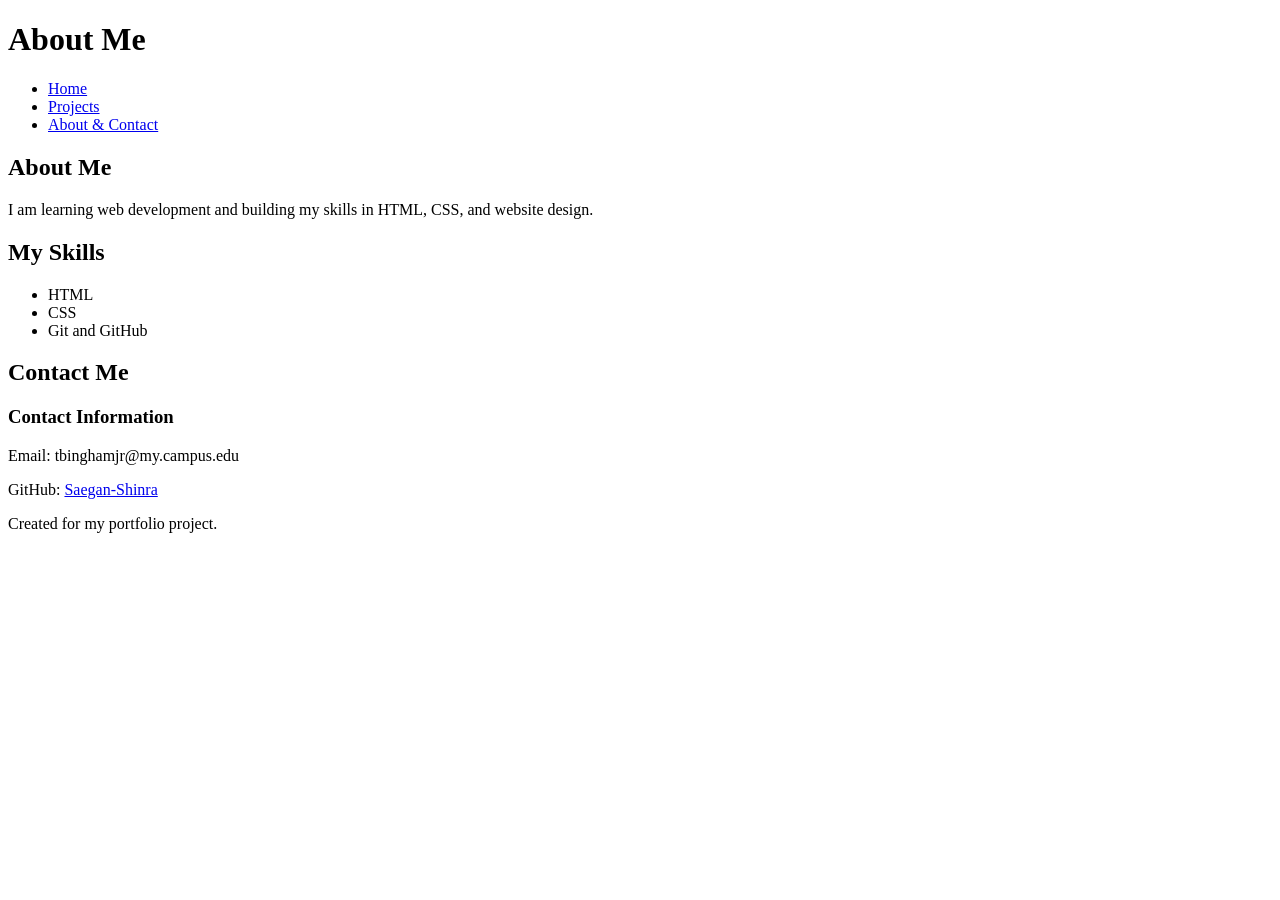
==== about.html @ 32ac6cff "Add files via upload" ====
<!DOCTYPE html>
<html lang="en">
<head>
	<meta charset="UTF-8">
	<meta name="viewport" content="width=device-width, initial-scale=1.0">
	<title>About &amp; Contact | My Portfolio</title>
</head>

<body>

	<header>
		<h1>About Me</h1>

		<nav>
			<ul>
				<li><a href="index.html">Home</a></li>
				<li><a href="projects.html">Projects</a></li>
				<li><a href="about.html">About &amp; Contact</a></li>
			</ul>
		</nav>
	</header>

	<main>

		<section>
			<h2>About Me</h2>

			<p>
				I am learning web development and building my skills in HTML,
				CSS, and website design.
			</p>
		</section>

		<section>
			<h2>My Skills</h2>

			<ul>
				<li>HTML</li>
				<li>CSS</li>
				<li>Git and GitHub</li>
			</ul>
		</section>

		<section>
			<h2>Contact Me</h2>

			<article>
				<h3>Contact Information</h3>
				<p>Email: tbinghamjr@my.campus.edu</p>
				<p>GitHub: <a href="https://github.com/Saegan-Shinra" target="_blank">Saegan-Shinra</a></p>
			</article>
		</section>

	</main>

	<footer>
		<p>Created for my portfolio project.</p>
	</footer>

</body>
</html>
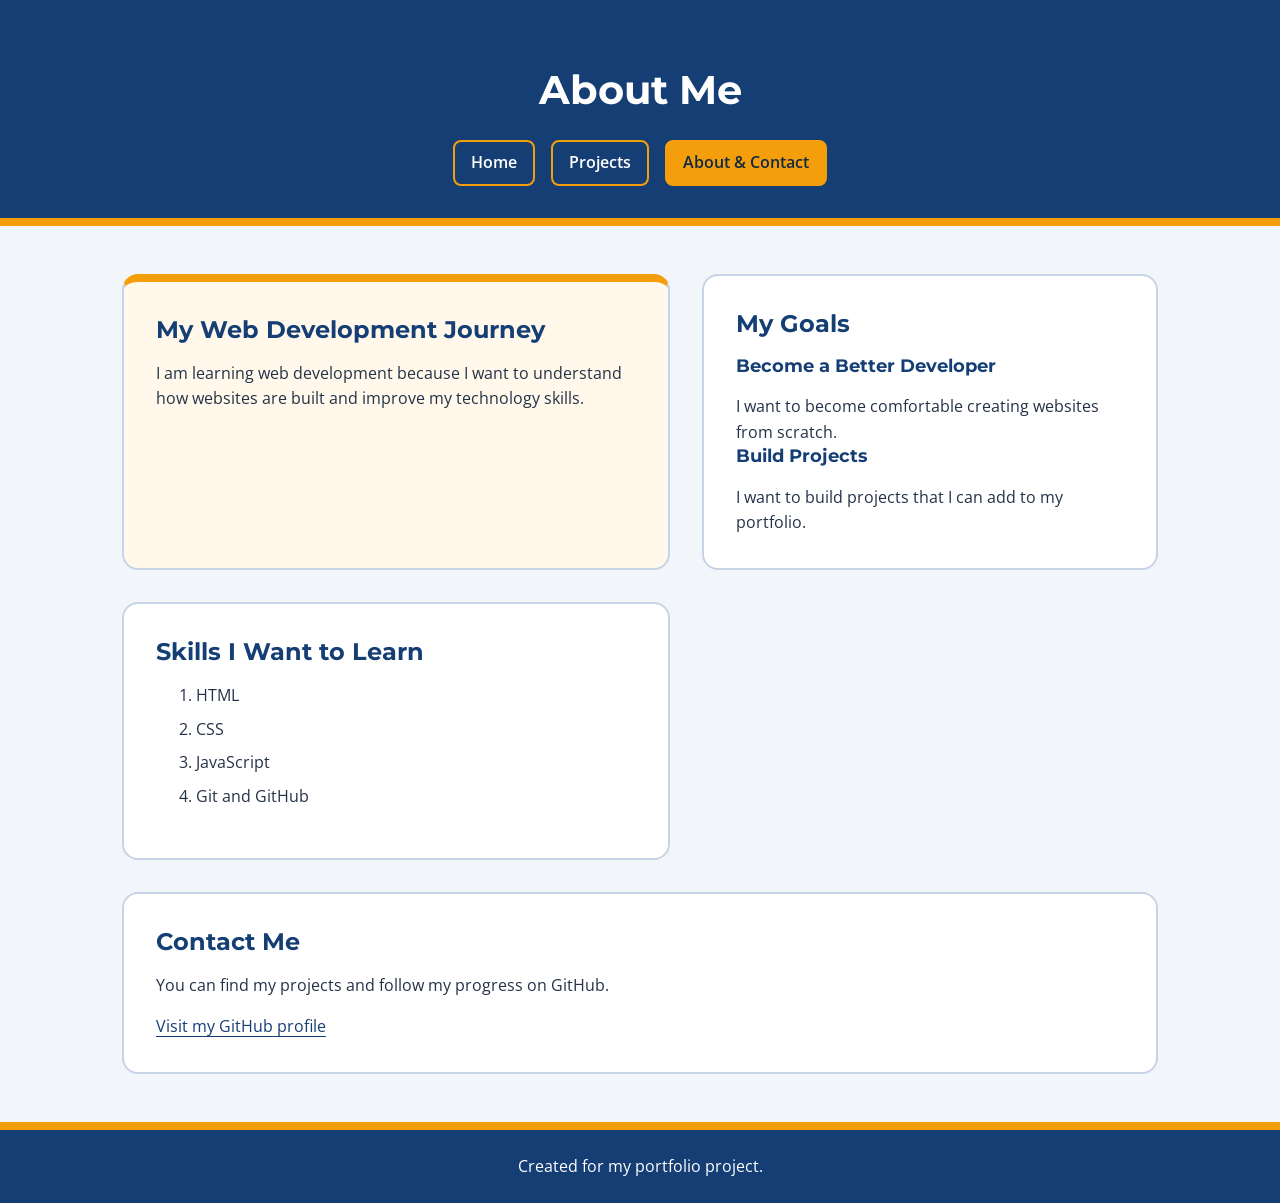
==== commit 2ed9f52d: "Add files via upload" ====
--- a/about.html
+++ b/about.html
@@ -4,51 +4,88 @@
 	<meta charset="UTF-8">
 	<meta name="viewport" content="width=device-width, initial-scale=1.0">
 	<title>About &amp; Contact | My Portfolio</title>
+
+	<!-- Google Font pairing -->
+	<link rel="preconnect" href="https://fonts.googleapis.com">
+	<link rel="preconnect" href="https://fonts.gstatic.com" crossorigin>
+	<link href="https://fonts.googleapis.com/css2?family=Montserrat:wght@600;700&family=Open+Sans:wght@400;600&display=swap"
+		  rel="stylesheet">
+
+	<!-- Shared stylesheet for all three pages -->
+	<link rel="stylesheet" href="styles.css">
 </head>
 
 <body>
+	<a class="skip-link" href="#main-content">Skip to content</a>
 
 	<header>
 		<h1>About Me</h1>
 
-		<nav>
+		<nav aria-label="Main navigation">
 			<ul>
 				<li><a href="index.html">Home</a></li>
 				<li><a href="projects.html">Projects</a></li>
-				<li><a href="about.html">About &amp; Contact</a></li>
+				<li>
+					<a href="about.html" aria-current="page">
+						About &amp; Contact
+					</a>
+				</li>
 			</ul>
 		</nav>
 	</header>
 
-	<main>
+	<main id="main-content" class="page-grid">
 
-		<section>
-			<h2>About Me</h2>
-
+		<section id="about" class="card intro-card">
+			<h2>My Web Development Journey</h2>
 			<p>
-				I am learning web development and building my skills in HTML,
-				CSS, and website design.
+				I am learning web development because I want to understand
+				how websites are built and improve my technology skills.
 			</p>
 		</section>
 
-		<section>
-			<h2>My Skills</h2>
+		<section id="goals" class="card">
+			<h2>My Goals</h2>
 
-			<ul>
+			<article>
+				<h3>Become a Better Developer</h3>
+				<p>
+					I want to become comfortable creating websites
+					from scratch.
+				</p>
+			</article>
+
+			<article>
+				<h3>Build Projects</h3>
+				<p>
+					I want to build projects that I can add to my portfolio.
+				</p>
+			</article>
+		</section>
+
+		<section id="skills" class="card">
+			<h2>Skills I Want to Learn</h2>
+
+			<ol>
 				<li>HTML</li>
 				<li>CSS</li>
+				<li>JavaScript</li>
 				<li>Git and GitHub</li>
-			</ul>
+			</ol>
 		</section>
 
-		<section>
+		<section id="contact" class="card contact-card">
 			<h2>Contact Me</h2>
 
-			<article>
-				<h3>Contact Information</h3>
-				<p>Email: tbinghamjr@my.campus.edu</p>
-				<p>GitHub: <a href="https://github.com/Saegan-Shinra" target="_blank">Saegan-Shinra</a></p>
-			</article>
+			<p>
+				You can find my projects and follow my progress on GitHub.
+			</p>
+
+			<p>
+				<a href="https://github.com/Saegan-Shinra">
+					Visit my GitHub profile
+				</a>
+			</p>
 		</section>
 
 	</main>
@@ -56,6 +93,5 @@
 	<footer>
 		<p>Created for my portfolio project.</p>
 	</footer>
-
 </body>
 </html>
--- a/styles.css
+++ b/styles.css
@@ -0,0 +1,97 @@
+/* Shared palette and spacing: 8, 16, 24, 32, 48, 64px. */
+:root {
+	--navy: #153e75;
+	--amber: #f59e0b;
+	--ink: #243247;
+	--background: #f2f5f9;
+	--border: #c6d4e5;
+	--space-1: 8px;
+	--space-2: 16px;
+	--space-3: 24px;
+	--space-4: 32px;
+	--space-6: 48px;
+	--space-8: 64px;
+}
+
+/* Type selectors */
+* { box-sizing: border-box; }
+body {
+	margin: 0;
+	min-height: 100vh;
+	display: flex;
+	flex-direction: column;
+	background: var(--background);
+	color: var(--ink);
+	font-family: 'Open Sans', Arial, sans-serif;
+	line-height: 1.6;
+}
+header {
+	padding: var(--space-6) var(--space-2) var(--space-4);
+	background: var(--navy);
+	color: white;
+	border-bottom: var(--space-1) solid var(--amber);
+	text-align: center;
+}
+h1, h2, h3 { font-family: 'Montserrat', Arial, sans-serif; line-height: 1.3; }
+h1 { margin: 0 0 var(--space-3); font-size: 2rem; }
+h2 { margin: 0 0 var(--space-2); color: var(--navy); font-size: 1.5rem; }
+h3 { margin: 0 0 var(--space-2); color: var(--navy); font-size: 1.125rem; }
+p { margin: 0 0 var(--space-2); }
+p:last-child { margin-bottom: 0; }
+a { color: var(--navy); text-underline-offset: 4px; }
+a:hover { text-decoration-thickness: 2px; }
+a:focus-visible { outline: 3px solid var(--navy); outline-offset: 4px; }
+nav ul {
+	display: flex;
+	flex-direction: column;
+	gap: var(--space-2);
+	padding: 0;
+	margin: 0 auto;
+	max-width: 1100px;
+	list-style: none;
+}
+nav a {
+	display: block;
+	padding: var(--space-1) var(--space-2);
+	border: 2px solid var(--amber);
+	border-radius: var(--space-1);
+	color: white;
+	font-weight: 600;
+	text-decoration: none;
+}
+nav a:hover, nav a[aria-current="page"] { background: var(--amber); color: #102a43; }
+nav a:focus-visible { outline-color: white; }
+main { width: 100%; max-width: 1100px; margin: 0 auto; padding: var(--space-4) var(--space-2); flex: 1; }
+ul { padding-left: var(--space-3); margin: 0; }
+li + li { margin-top: var(--space-1); }
+nav li + li { margin-top: 0; }
+footer { padding: var(--space-3) var(--space-2); background: var(--navy); color: white; text-align: center; border-top: var(--space-1) solid var(--amber); }
+
+/* Class selectors */
+.page-grid, .project-grid { display: grid; grid-template-columns: minmax(0, 1fr); gap: var(--space-3); align-content: start; }
+.card { min-width: 0; padding: var(--space-3); background: white; border: 2px solid var(--border); border-radius: var(--space-2); overflow-wrap: anywhere; }
+.intro-card { border-top: var(--space-1) solid var(--amber); background: #fff8eb; }
+.project-card { min-width: 0; padding: var(--space-3); background: var(--background); border-left: var(--space-1) solid var(--amber); border-radius: var(--space-1); }
+.skip-link { position: absolute; left: var(--space-2); top: var(--space-2); transform: translateY(-200%); padding: var(--space-1) var(--space-2); background: white; font-weight: 600; z-index: 1; }
+.skip-link:focus { transform: translateY(0); }
+
+/* ID selector */
+#main-content { scroll-margin-top: var(--space-3); }
+
+/* Tablet: navigation becomes a row; content uses two columns. */
+@media (min-width: 700px) {
+	header { padding: var(--space-8) var(--space-4) var(--space-4); }
+	h1 { font-size: 2.5rem; }
+	nav ul { flex-direction: row; justify-content: center; flex-wrap: wrap; }
+	main { padding: var(--space-6) var(--space-4); }
+	.page-grid, .project-grid { grid-template-columns: repeat(2, minmax(0, 1fr)); }
+	.contact-card { grid-column: 1 / -1; }
+	.card { padding: var(--space-4); }
+}
+
+/* Desktop: project cards form three columns; home has a wider introduction. */
+@media (min-width: 1050px) {
+	.page-grid { grid-template-columns: minmax(0, 1.2fr) minmax(0, 1fr); }
+	.project-grid { grid-template-columns: repeat(3, minmax(0, 1fr)); }
+	.page-grid, .project-grid { gap: var(--space-4); }
+}
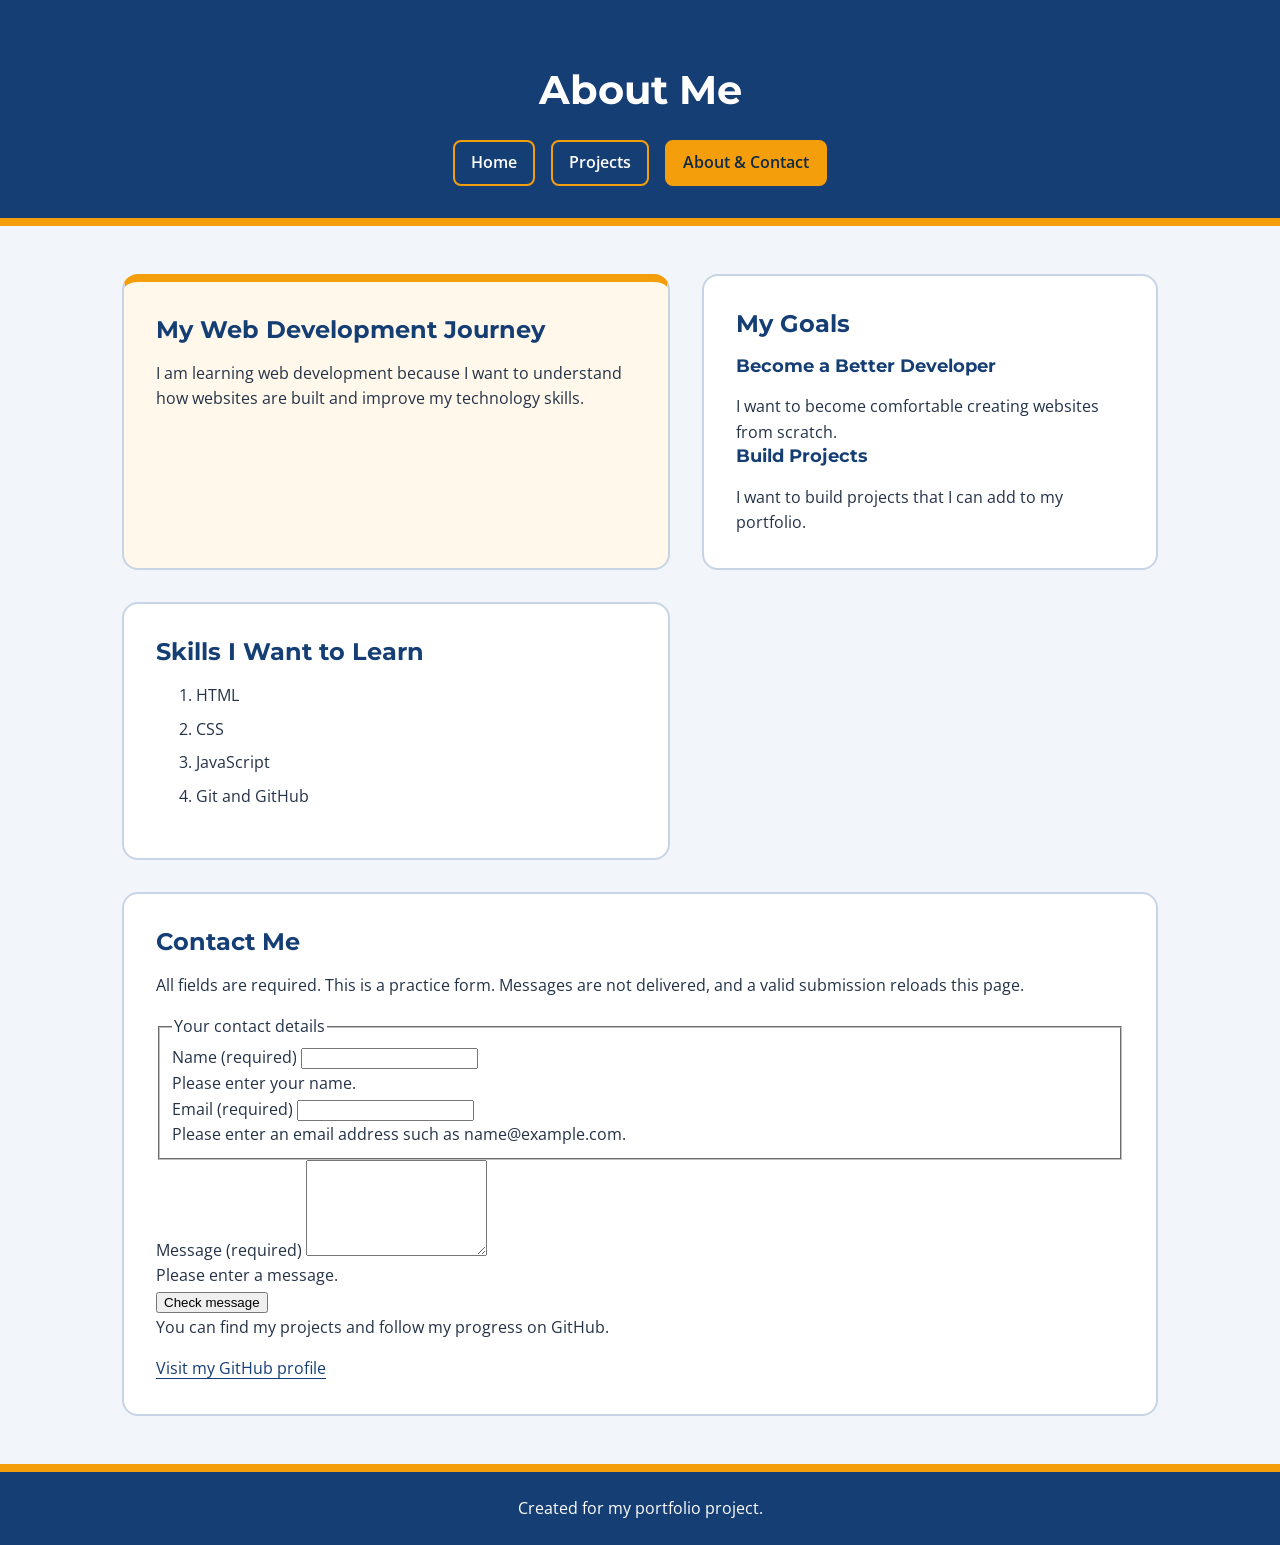
==== commit 018d7b70: "Implement contact form in about.html Added a contact form with validation messages to the About page" ====
--- a/about.html
+++ b/about.html
@@ -76,6 +76,61 @@
 
 		<section id="contact" class="card contact-card">
 			<h2>Contact Me</h2>
+<p id="contact-help">
+    All fields are required. This is a practice form.
+    Messages are not delivered, and a valid submission reloads this page.
+</p>
+
+<form action="about.html#contact" method="get"
+      aria-describedby="contact-help">
+
+    <fieldset>
+        <legend>Your contact details</legend>
+
+        <div class="form-field">
+            <label for="contact-name">Name (required)</label>
+            <input
+                type="text"
+                id="contact-name"
+                autocomplete="name"
+                required
+                aria-describedby="name-error">
+
+            <p id="name-error" class="form-error">
+                Please enter your name.
+            </p>
+        </div>
+
+        <div class="form-field">
+            <label for="contact-email">Email (required)</label>
+            <input
+                type="email"
+                id="contact-email"
+                autocomplete="email"
+                required
+                aria-describedby="email-error">
+
+            <p id="email-error" class="form-error">
+                Please enter an email address such as name@example.com.
+            </p>
+        </div>
+    </fieldset>
+
+    <div class="form-field">
+        <label for="contact-message">Message (required)</label>
+        <textarea
+            id="contact-message"
+            rows="6"
+            required
+            aria-describedby="message-error"></textarea>
+
+        <p id="message-error" class="form-error">
+            Please enter a message.
+        </p>
+    </div>
+
+    <button type="submit">Check message</button>
+</form>
 
 			<p>
 				You can find my projects and follow my progress on GitHub.
